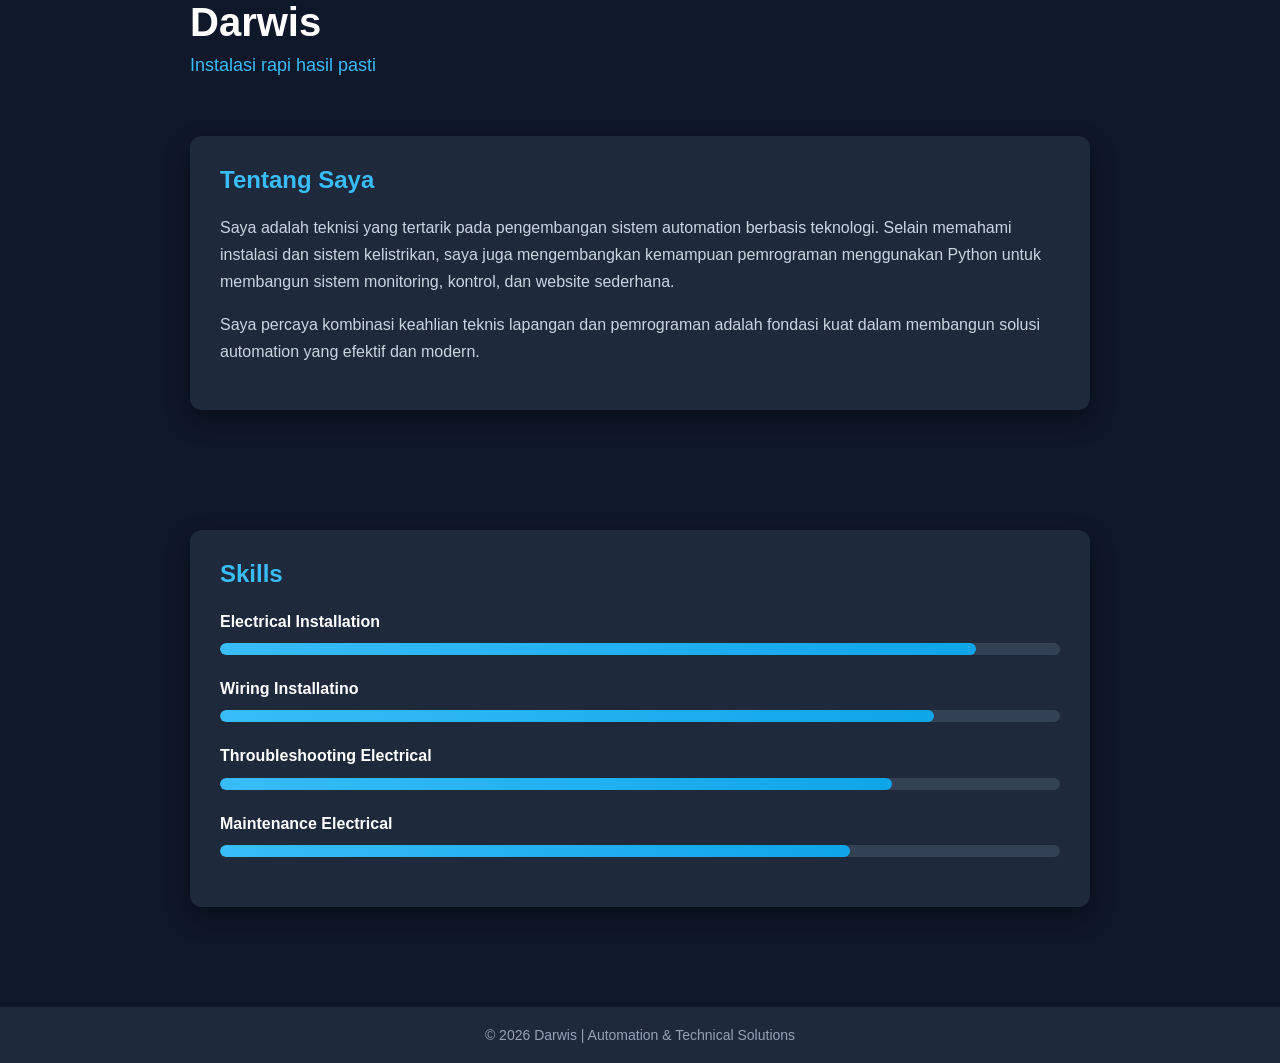
==== index.html @ 25fff792 "Portfolio pertama Darwis" ====
<!DOCTYPE html>
<html lang="id">
<head>
    <meta charset="UTF-8">
<meta name="viewport" content="width=device-width, initial-scale=1.0">
    <title>Profil Darwis</title>
    <link rel="stylesheet" href="css/style.css">
</head>
<body>

<header>
    <div class="container">
        <h1>Darwis</h1>
        <p class="tagline">Instalasi rapi hasil pasti</p>
    </div>
</header>

<section id="about">
    <div class="container card">
        <h2>Tentang Saya</h2>
        <p>
            Saya adalah teknisi yang tertarik pada pengembangan sistem automation berbasis teknologi.
            Selain memahami instalasi dan sistem kelistrikan, saya juga mengembangkan kemampuan
            pemrograman menggunakan Python untuk membangun sistem monitoring, kontrol,
            dan website sederhana.
        </p>
        <p>
            Saya percaya kombinasi keahlian teknis lapangan dan pemrograman adalah
            fondasi kuat dalam membangun solusi automation yang efektif dan modern.
        </p>
    </div>
</section>
<section id="skills">
    <div class="container card">
        <h2>Skills</h2>

        <div class="skill">
            <p>Electrical Installation</p>
            <div class="progress">
                <div class="progress-bar" data-width="90%"></div>
            </div>
        </div>

        <div class="skill">
            <p>Wiring Installatino</p>
            <div class="progress">
                <div class="progress-bar" data-width="85%"></div>
            </div>
        </div>

        <div class="skill">
            <p>Throubleshooting Electrical</p>
            <div class="progress">
                <div class="progress-bar" data-width="80%"></div>
            </div>
        </div>

        <div class="skill">
            <p>Maintenance Electrical</p>
            <div class="progress">
                <div class="progress-bar" data-width="75%"></div>
            </div>
        </div>

    </div>
</section>
<footer>
    <p>© 2026 Darwis | Automation & Technical Solutions</p>
</footer>
<script>
document.addEventListener("DOMContentLoaded", function () {
    const skillsSection = document.querySelector("#skills");
    const progressBars = document.querySelectorAll(".progress-bar");

    const observer = new IntersectionObserver(function (entries) {
        entries.forEach(entry => {
            if (entry.isIntersecting) {
                progressBars.forEach(bar => {
                    bar.style.width = bar.getAttribute("data-width");
                });
            }
        });
    }, { threshold: 0.5 });

    observer.observe(skillsSection);
});
</script>
</body>
</html>
---- css/style.css ----
* {
    margin: 0;
    padding: 0;
    box-sizing: border-box;
    font-family: Arial, Helvetica, sans-serif;
}

body {
    background-color: #0f172a;
    color: #ffffff;
}

/* Container */
.container {
    width: 92%;
    max-width: 900px;
    margin: auto;
}
}

/* Header */
header {
    padding: 60px 0;
    text-align: center;
    background: linear-gradient(135deg, #1e293b, #0f172a);
}

header h1 {
    font-size: 40px;
    margin-bottom: 10px;
}

.tagline {
    font-size: 18px;
    color: #38bdf8;
}

/* About Section */
#about {
    padding: 60px 0;
    display: flex;
    justify-content: center;
}

/* Card */
.card {
    background-color: #1e293b;
    padding: 30px;
    border-radius: 12px;
    box-shadow: 0 10px 25px rgba(0,0,0,0.4);
}

.card h2 {
    margin-bottom: 20px;
    color: #38bdf8;
}

.card p {
    line-height: 1.7;
    margin-bottom: 15px;
    color: #cbd5e1;
}

/* Footer */
footer {
    text-align: center;
    padding: 20px;
    background-color: #1e293b;
    margin-top: 40px;
    font-size: 14px;
    color: #94a3b8;
}
/* Skills Section */
#skills {
    padding: 60px 0;
    display: flex;
    justify-content: center;
}

.skill {
    margin-bottom: 20px;
}

.skill p {
    margin-bottom: 8px;
    font-weight: bold;
    color: #ffffff;
}

.progress {
    width: 100%;
    height: 12px;
    background-color: #334155;
    border-radius: 10px;
    overflow: hidden;
}

.progress-bar {
    width: 0;
    height: 100%;
    background: linear-gradient(90deg, #38bdf8, #0ea5e9);
    border-radius: 10px;
    transition: width 1.8s ease-in-out;
}
/* ========================= */
/* RESPONSIVE MOBILE DESIGN  */
/* ========================= */
@media (max-width: 768px) {

    header {
        padding: 40px 0;
    }

    header h1 {
        font-size: 28px;
    }

    .tagline {
        font-size: 14px;
    }

    .card {
        padding: 20px;
    }

    #about, #skills {
        padding: 40px 0;
    }

    .skill p {
        font-size: 14px;
    }

    .progress {
        height: 10px;
    }

    footer {
        font-size: 12px;
        padding: 15px;
    }
}
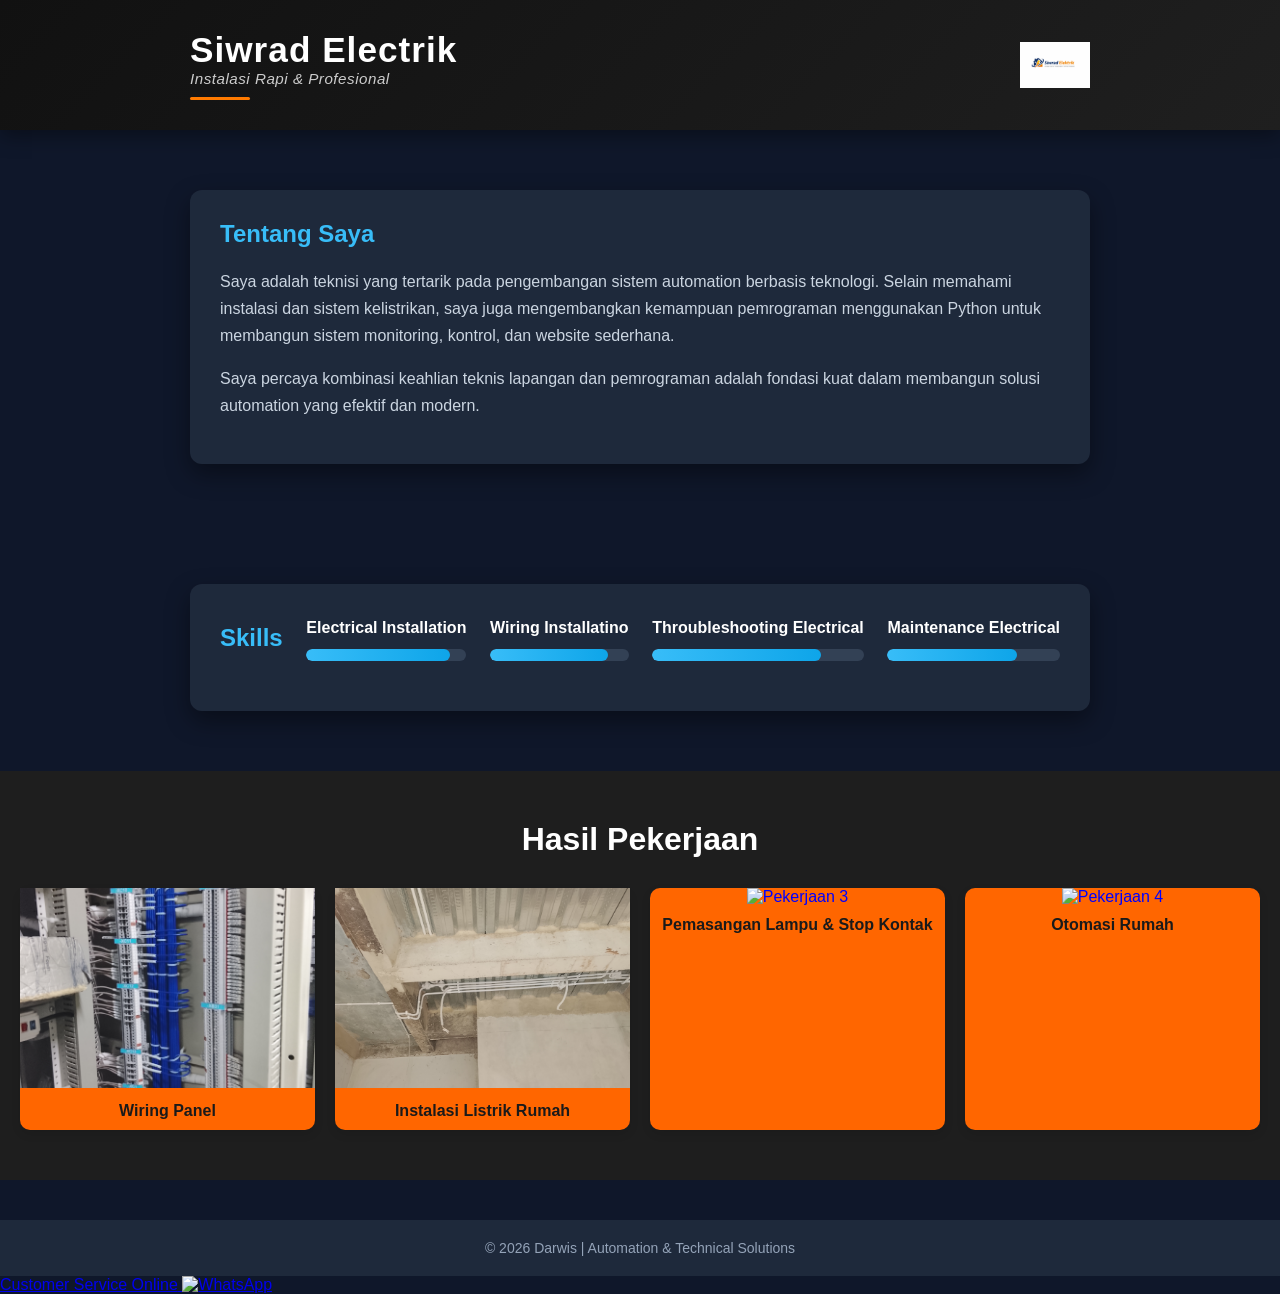
==== commit c6a36c3d: "Update premium website with gallery" ====
--- a/index.html
+++ b/index.html
@@ -9,12 +9,18 @@
 <body>
 
 <header>
-    <div class="container">
-        <h1>Darwis</h1>
-        <p class="tagline">Instalasi rapi hasil pasti</p>
+  <div class="container">
+    
+    <div class="header-text">
+      <h1>Siwrad Electrik</h1>
+      <p class="tagline">Instalasi Rapi & Profesional</p>
+      <div class="accent-line"></div>
     </div>
+
+    <img src="images/logo.png" alt="Siwrad Electrik Logo" class="logo">
+
+  </div>
 </header>
-
 <section id="about">
     <div class="container card">
         <h2>Tentang Saya</h2>
@@ -57,12 +63,32 @@
 
         <div class="skill">
             <p>Maintenance Electrical</p>
-            <div class="progress">
-                <div class="progress-bar" data-width="75%"></div>
+            <div class="progress">                <div class="progress-bar" data-width="75%"></div>
             </div>
         </div>
 
     </div>
+</section>
+<section id="portfolio">
+  <h2>Hasil Pekerjaan</h2>
+  <div class="portfolio-container">
+    <div class="portfolio-item">
+      <img src="images/IMG_20250921_104227.jpg" alt="Pekerjaan 1">
+      <p>Wiring Panel</p>
+    </div>
+    <div class="portfolio-item">
+      <img src="images/IMG_20251211_104713.jpg" alt="Pekerjaan 2">
+      <p>Instalasi Listrik Rumah</p>
+    </div>
+    <div class="portfolio-item">
+      <img src="images/pekerjaan3.jpg" alt="Pekerjaan 3">
+      <p>Pemasangan Lampu & Stop Kontak</p>
+    </div>
+    <div class="portfolio-item">
+      <img src="images/pekerjaan4.jpg" alt="Pekerjaan 4">
+      <p>Otomasi Rumah</p>
+    </div>
+  </div>
 </section>
 <footer>
     <p>© 2026 Darwis | Automation & Technical Solutions</p>
@@ -85,5 +111,17 @@
     observer.observe(skillsSection);
 });
 </script>
+<div class="wa-container">
+  <a href="https://wa.me/6285796432805?text=Halo%20Siwrad%20Electrik,%20saya%20ingin%20konsultasi"
+     target="_blank"
+     class="wa-float">
+     
+     <span class="wa-tooltip">Customer Service Online</span>
+     
+     <img src="https://cdn-icons-png.flaticon.com/512/733/733585.png"
+          alt="WhatsApp"
+          class="wa-icon">
+  </a>
+</div>
 </body>
 </html>
--- a/css/style.css
+++ b/css/style.css
@@ -131,7 +131,7 @@
         font-size: 14px;
     }
 
-    .progress {
+#1e1e1e#1e1e1e    .progress {
         height: 10px;
     }
 
@@ -140,3 +140,299 @@
         padding: 15px;
     }
 }
+#portfolio {
+  padding: 50px 20px;
+  text-align: center;
+  background-color: #1e1e1e;
+}
+
+#portfolio h2 {
+  font-size: 2rem;
+  margin-bottom: 30px;
+}
+
+.portfolio-container {
+  display: flex;
+  flex-wrap: wrap;
+  justify-content: center;
+  gap: 20px;
+}
+
+.portfolio-item {
+  flex: 1 1 250px;
+  max-width: 300px;
+  background: #ff6600;
+  border-radius: 10px;
+  box-shadow: 0 4px 10px rgba(0,0,0,0.1);
+  overflow: visible;
+  color: blue;
+  transition: transform 0.3s;
+}
+
+.portfolio-item:hover {
+  transform: translateY(-10px);
+}
+
+.portfolio-item img {
+  width: 100%;
+  height: 200px;
+  object-fit: cover;
+}
+
+.portfolio-item p {
+  padding: 10px;
+  font-weight: bold;
+  color: #1a1a1a;
+  text-align: center;
+}
+.container {
+  display: flex;
+  align-items: center;
+  justify-content: space-between; /* teks kiri, logo kanan */
+}
+
+.logo {
+  width: 100px;
+  height: auto;
+}
+.logo {
+  order: 2;   /* pindahkan logo ke kanan */
+}
+
+.header-text {
+  order: 1;
+}
+
+.container {
+  display: flex;
+  align-items: center;
+  justify-content: space-between;
+}
+header {
+  background: #222;
+  color: white;
+  padding: 15px 30px;
+}
+
+.header-text h1 {
+  margin: 0;
+}
+
+.header-text p {
+  margin: 0;
+  color: #ccc;
+}
+.container {
+  display: flex;
+  align-items: center;
+  justify-content: space-between;
+}
+
+.header-text {
+  display: flex;
+  flex-direction: column; /* supaya h1 dan tagline vertikal */
+}
+
+.header-text h1 {
+  margin: 0;
+}
+
+.tagline {
+  margin: 0;
+  font-size: 0.9rem;
+  color: #ccc;
+}
+
+.logo {
+  width: 60px;
+  height: auto;
+}
+/* =========================
+   PREMIUM HEADER DESIGN
+   ========================= */
+
+header {
+  background: linear-gradient(135deg, #111111, #1f1f1f);
+  color: #ffffff;
+  padding: 30px 50px;
+  box-shadow: 0 5px 20px rgba(0,0,0,0.4);
+}
+
+/* Container layout */
+.container {
+  display: flex;
+  align-items: center;
+  justify-content: space-between;
+  flex-wrap: wrap;
+}
+
+/* Text area */
+.header-text {
+  display: flex;
+  flex-direction: column;
+}
+
+/* Nama besar premium */
+.header-text h1 {
+  margin: 0;
+  font-size: 2.2rem;
+  font-weight: 700;
+  letter-spacing: 1px;
+}
+
+/* Tagline kecil & elegan */
+.tagline {
+  margin-top: 6px;
+  font-size: 0.95rem;
+  font-style: italic;
+  color: #bbbbbb;
+  letter-spacing: 0.5px;
+}
+
+/* Garis aksen elektrik */
+.accent-line {
+  width: 60px;
+  height: 3px;
+  margin-top: 10px;
+  background: #ff7a00;
+  border-radius: 5px;
+}
+
+/* Logo */
+.logo {
+  width: 70px;
+  height: auto;
+  transition: transform 0.3s ease;
+}
+
+/* Hover effect premium */
+.logo:hover {
+  transform: scale(1.08);
+}
+
+/* =========================
+   RESPONSIVE MOBILE
+   ========================= */
+
+@media screen and (max-width: 768px) {
+  .container {
+    flex-direction: column;
+    text-align: center;
+    gap: 15px;
+  }
+
+  .logo {
+    width: 75px;
+  }
+
+  .header-text h1 {
+    font-size: 1.8rem;
+  }
+
+  .accent-line {
+    margin: 10px auto 0 auto;
+  }
+
+section {
+  display: block;
+}
+
+/* =========================
+   FLOATING WHATSAPP BUTTON
+   ========================= */
+
+.wa-float {
+  position: fixed;
+  width: 60px;
+  height: 60px;
+  bottom: 25px;
+  right: 25px;
+  background: #25D366;
+  border-radius: 50%;
+  display: flex;
+  align-items: center;
+  justify-content: center;
+  box-shadow: 0 8px 20px rgba(0,0,0,0.4);
+  transition: all 0.3s ease;
+  z-index: 999;
+}
+
+.wa-icon {
+  width: 30px;
+  height: 30px;
+}
+
+.wa-float:hover {
+  transform: scale(1.1);
+  box-shadow: 0 10px 25px rgba(0,0,0,0.6);
+}
+/* =========================
+   PREMIUM WHATSAPP FLOAT
+   ========================= */
+
+.wa-container {
+  position: fixed;
+  bottom: 25px;
+  right: 25px;
+  z-index: 999;
+}
+
+.wa-float {
+  position: relative;
+  width: 65px;
+  height: 65px;
+  background: #25D366;
+  border-radius: 50%;
+  display: flex;
+  align-items: center;
+  justify-content: center;
+  box-shadow: 0 10px 25px rgba(0,0,0,0.4);
+  transition: all 0.3s ease;
+  animation: pulse 2s infinite;
+}
+
+/* Icon */
+.wa-icon {
+  width: 32px;
+  height: 32px;
+}
+
+/* Tooltip */
+.wa-tooltip {
+  position: absolute;
+  right: 80px;
+  background: #1e1e1e;
+  color: #fff;
+  padding: 8px 14px;
+  border-radius: 20px;
+  font-size: 0.8rem;
+  white-space: nowrap;
+  opacity: 0;
+  transform: translateY(5px);
+  transition: 0.3s;
+}
+
+/* Show tooltip on hover */
+.wa-float:hover .wa-tooltip {
+  opacity: 1;
+  transform: translateY(0);
+}
+
+/* Hover effect */
+.wa-float:hover {
+  transform: scale(1.1);
+  box-shadow: 0 15px 35px rgba(0,0,0,0.6);
+}
+
+/* Pulse Animation */
+@keyframes pulse {
+  0% {
+    box-shadow: 0 0 0 0 rgba(37,211,102, 0.6);
+  }
+  70% {
+    box-shadow: 0 0 0 15px rgba(37,211,102, 0);
+  }
+  100% {
+    box-shadow: 0 0 0 0 rgba(37,211,102, 0);
+  }
+}
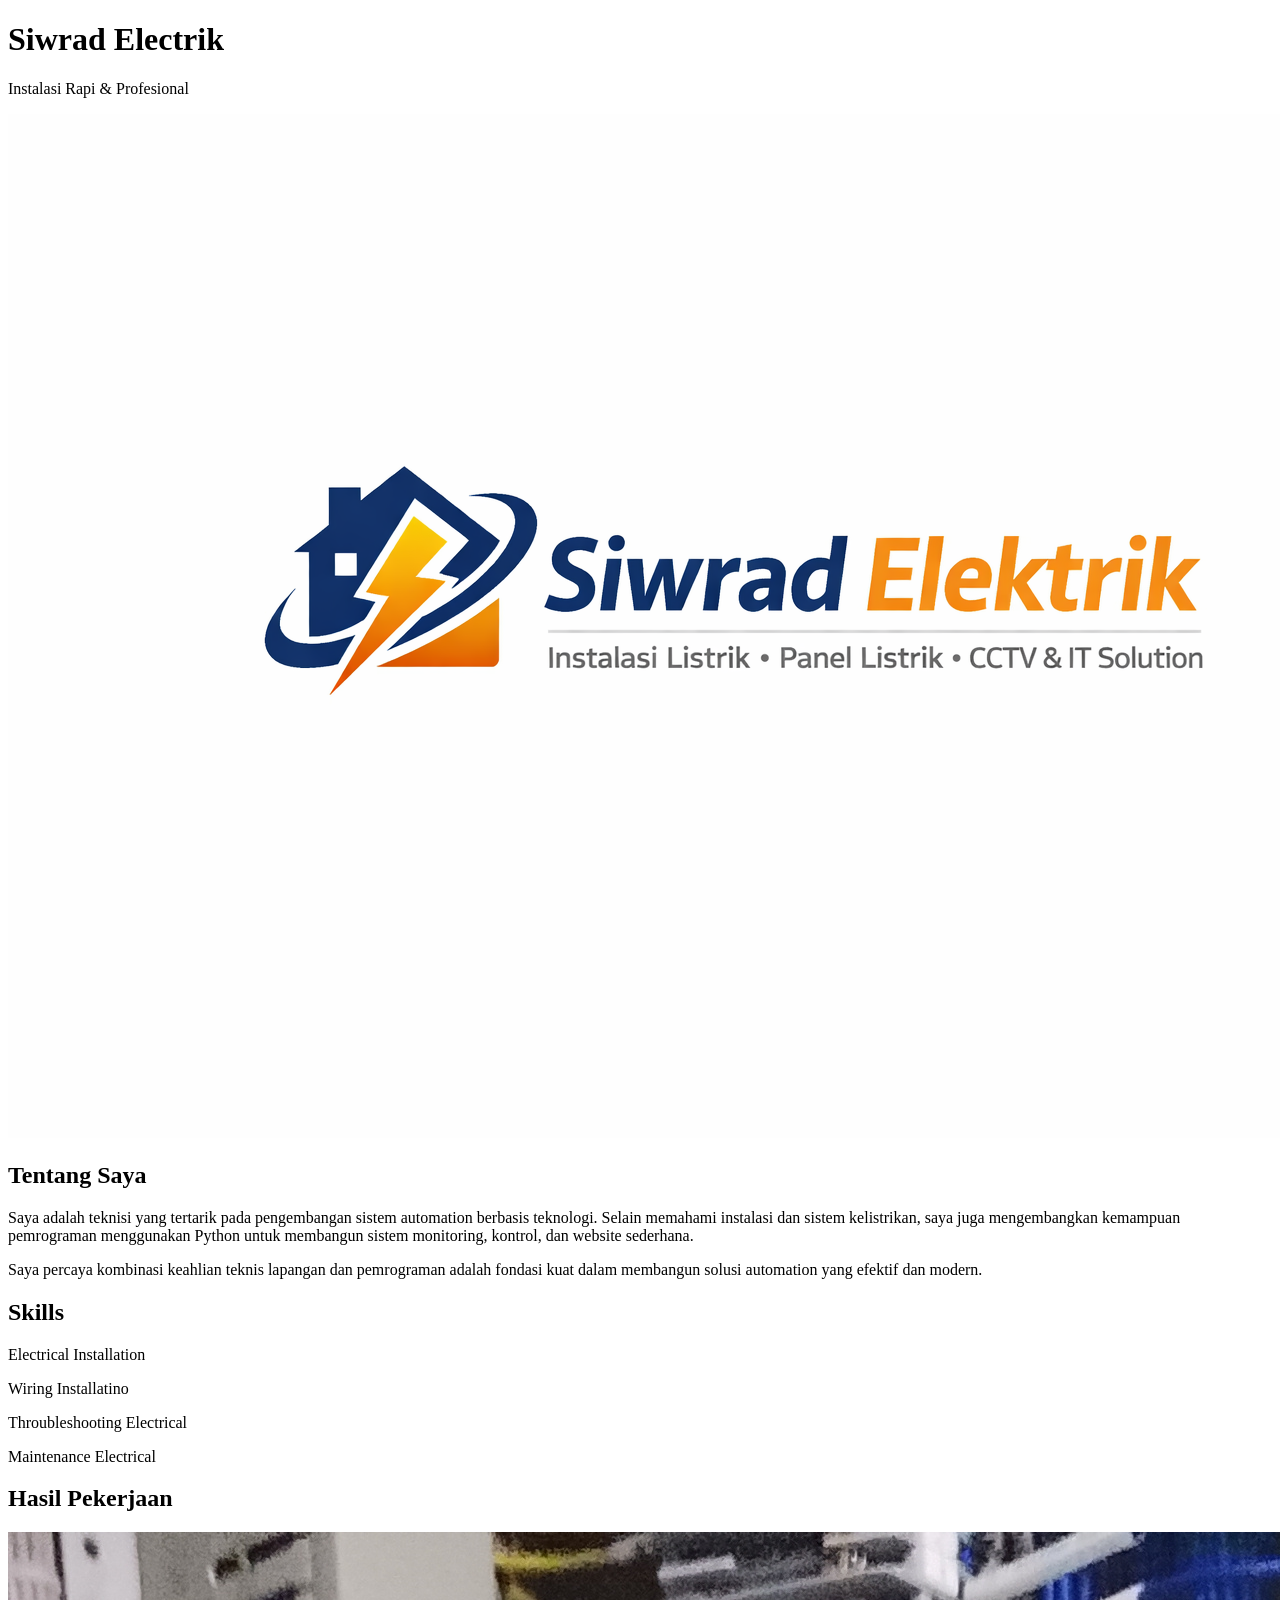
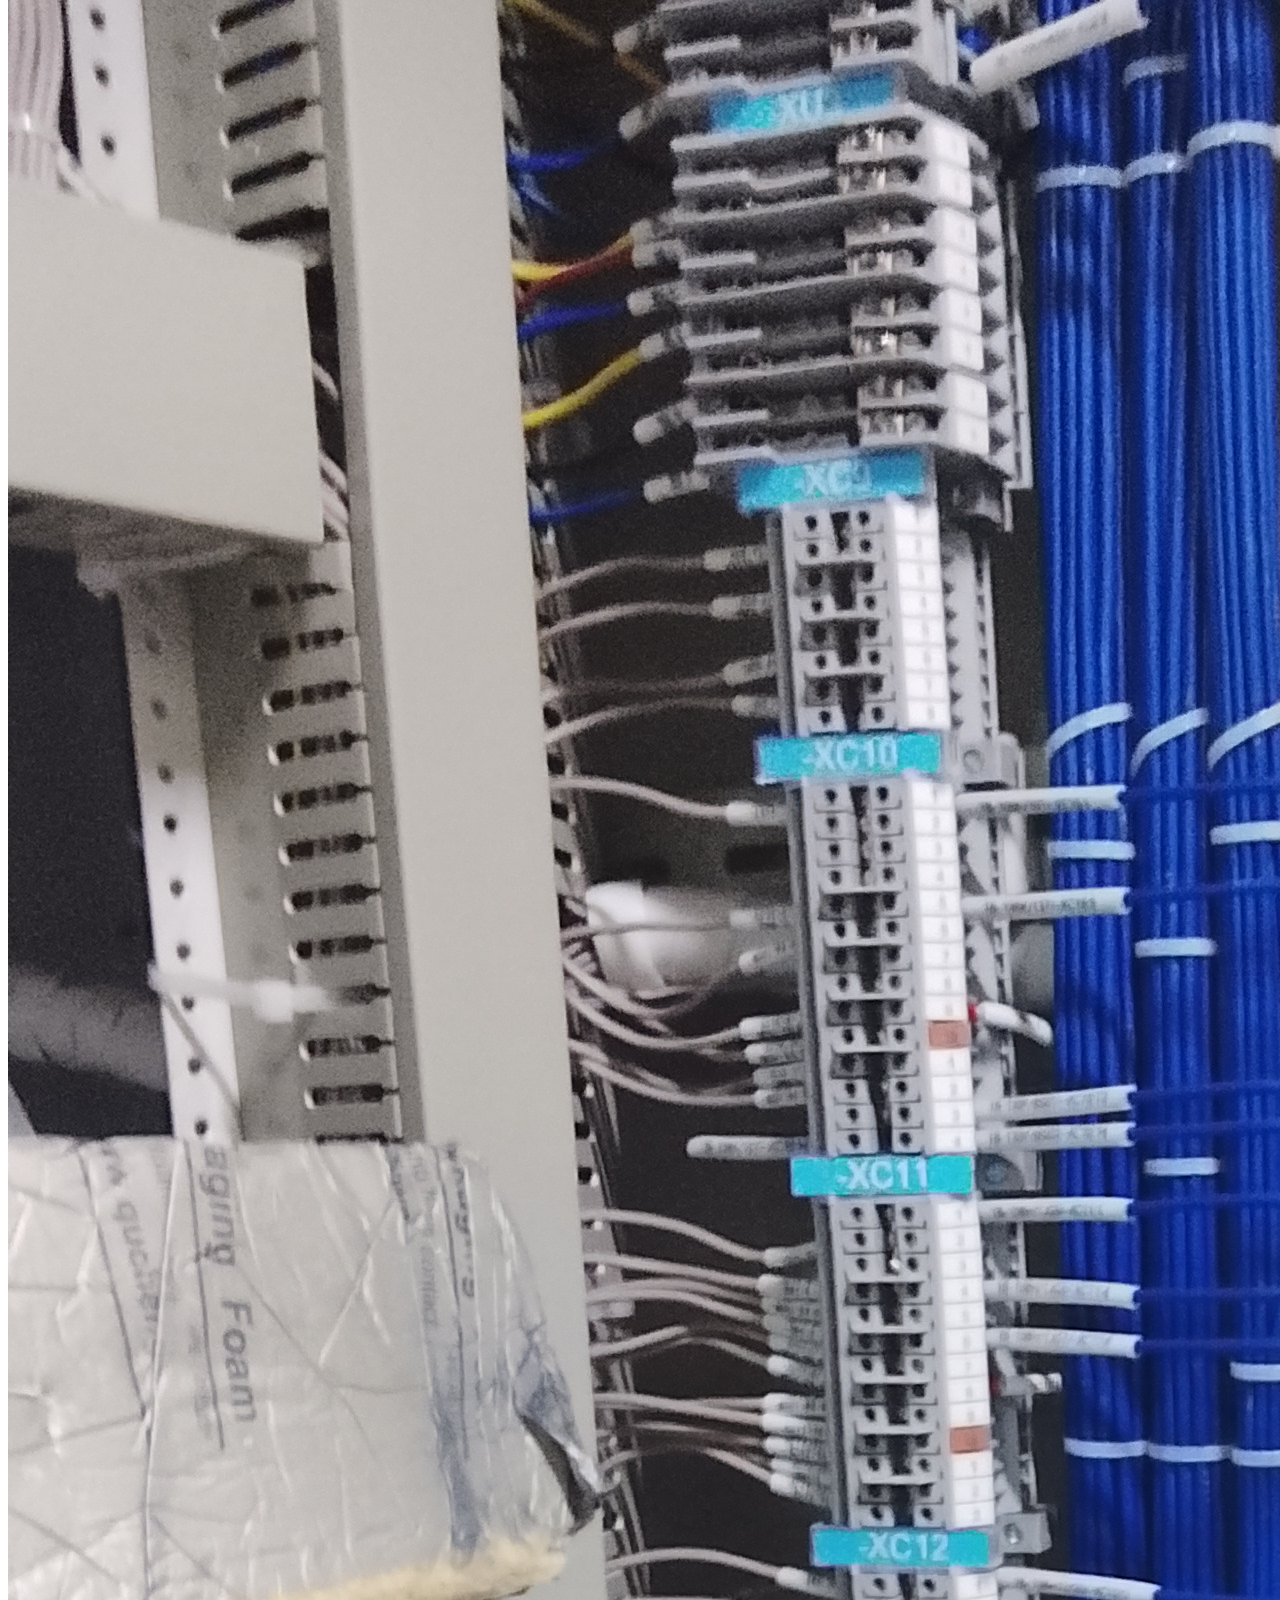
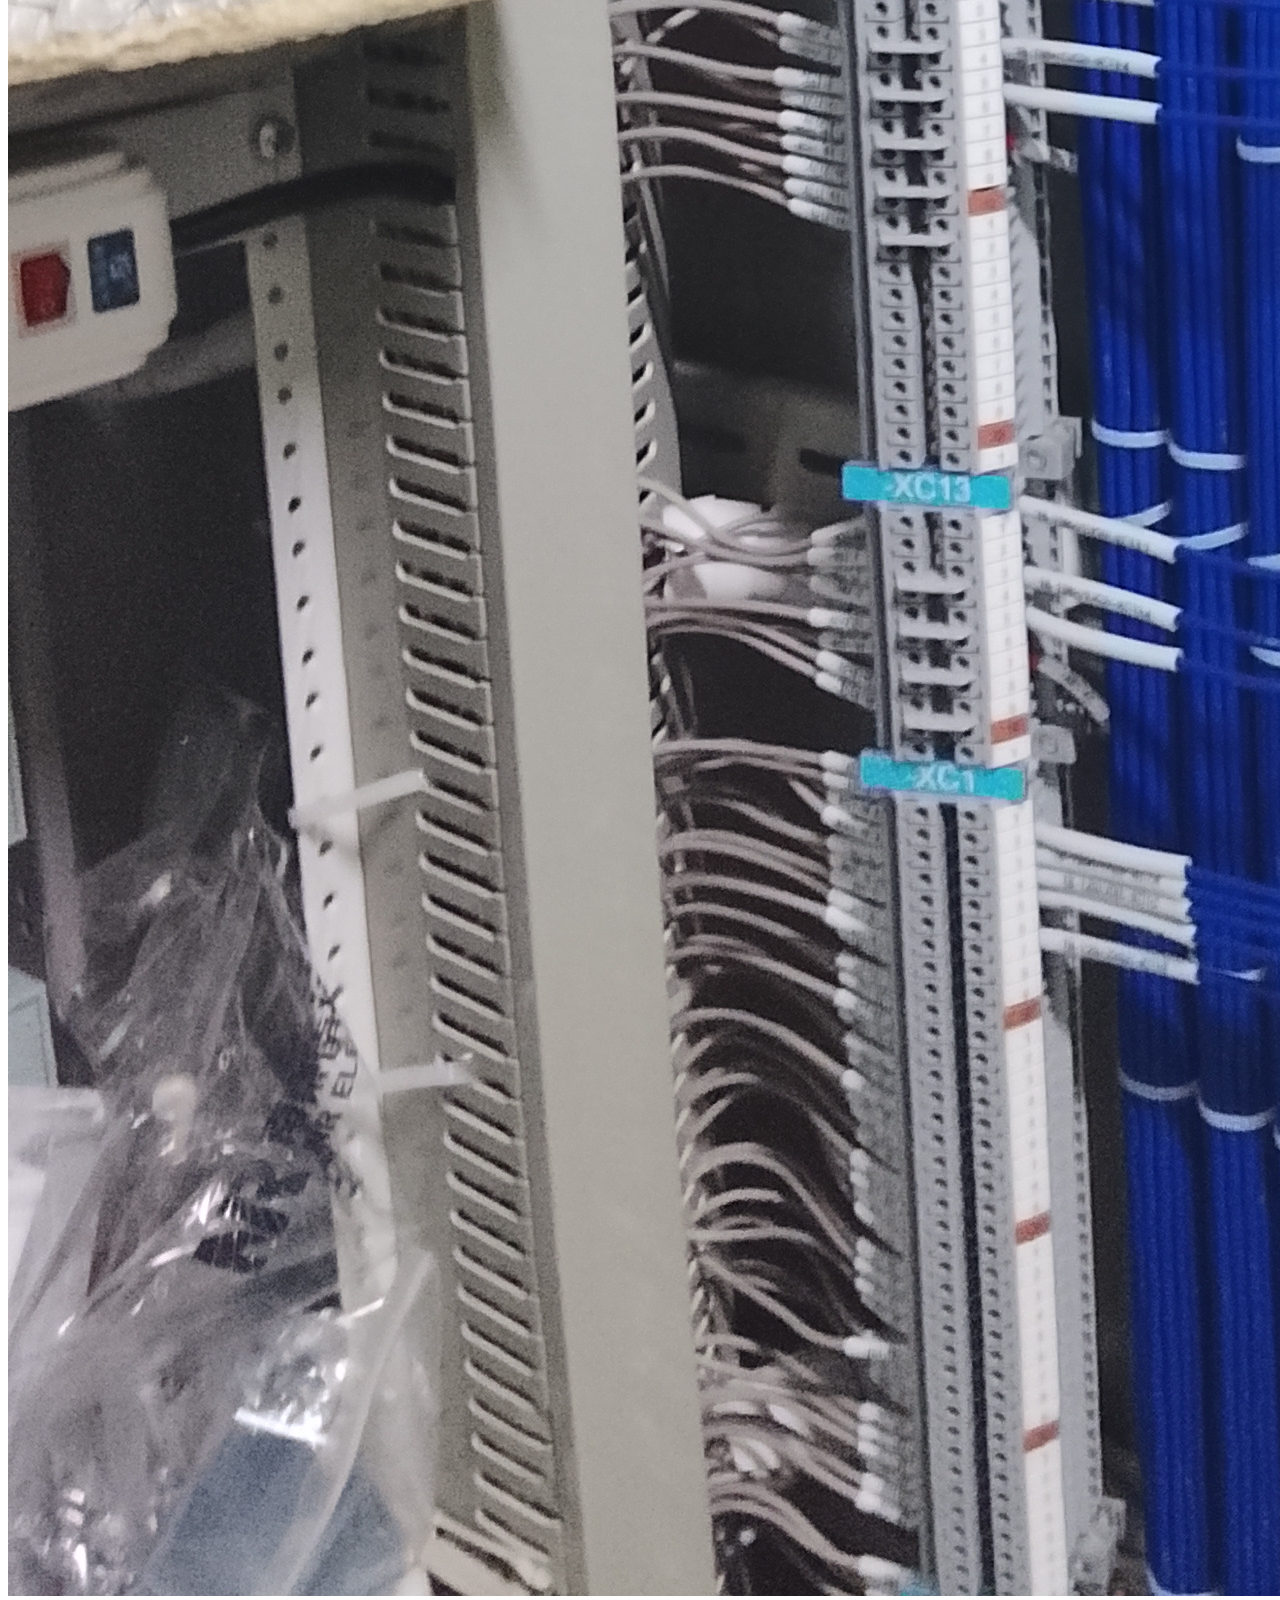
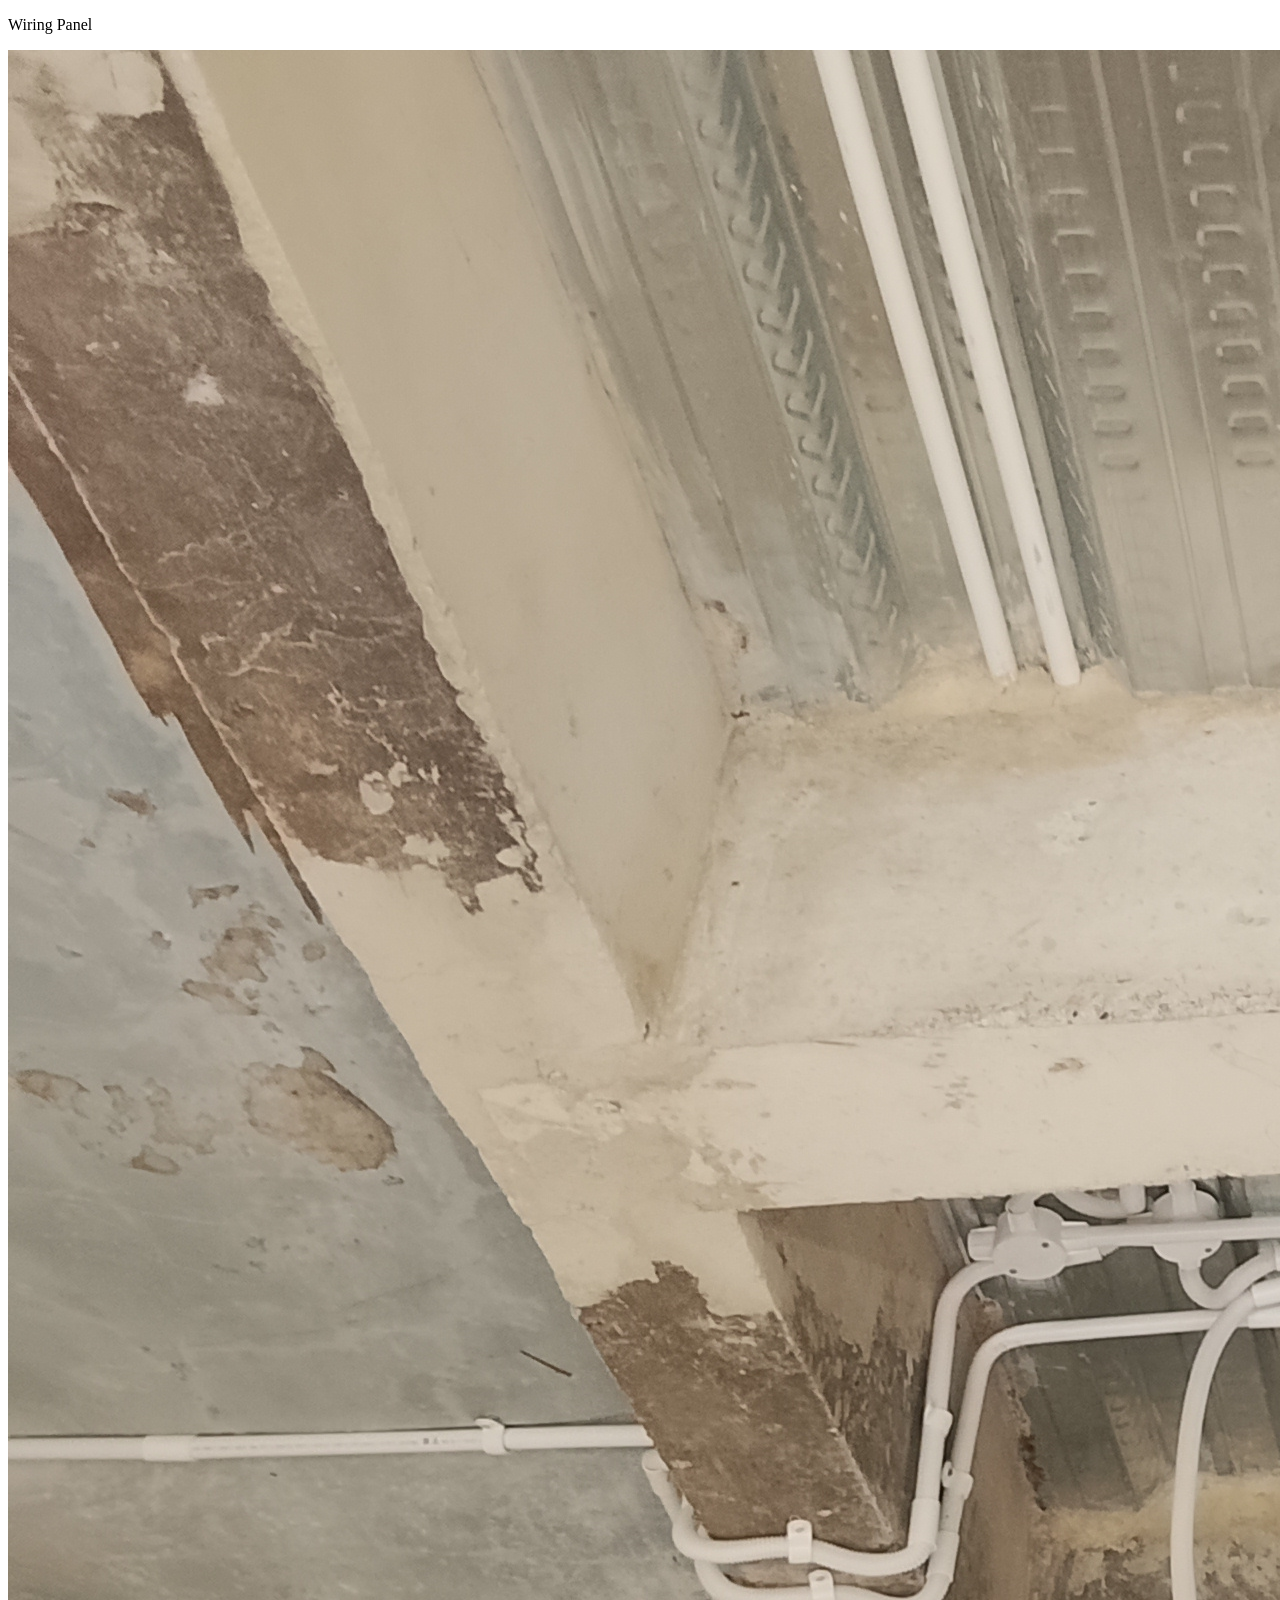
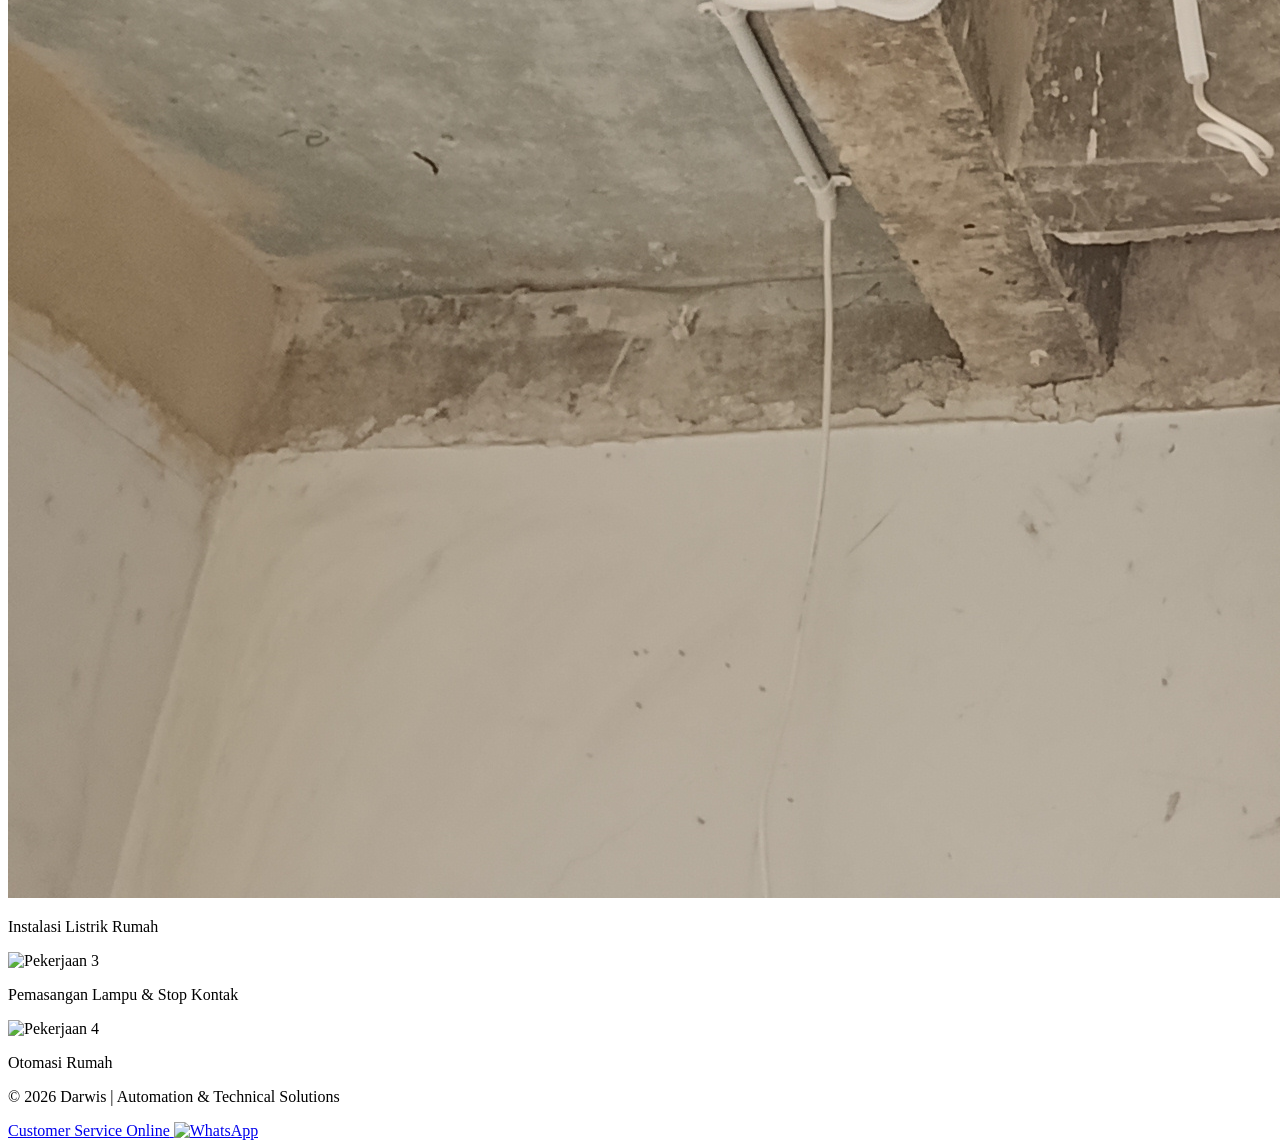
==== commit f3cf967b: "Add google verification" ====
--- a/index.html
+++ b/index.html
@@ -1,10 +1,11 @@
 <!DOCTYPE html>
 <html lang="id">
 <head>
-    <meta charset="UTF-8">
-<meta name="viewport" content="width=device-width, initial-scale=1.0">
-    <title>Profil Darwis</title>
-    <link rel="stylesheet" href="css/style.css">
+  <meta charset="UTF-8">
+  <title>Siwrad Electrik</title>
+
+  <meta name="google-site-verification" content="ABCD1234XYZ" />
+
 </head>
 <body>
 
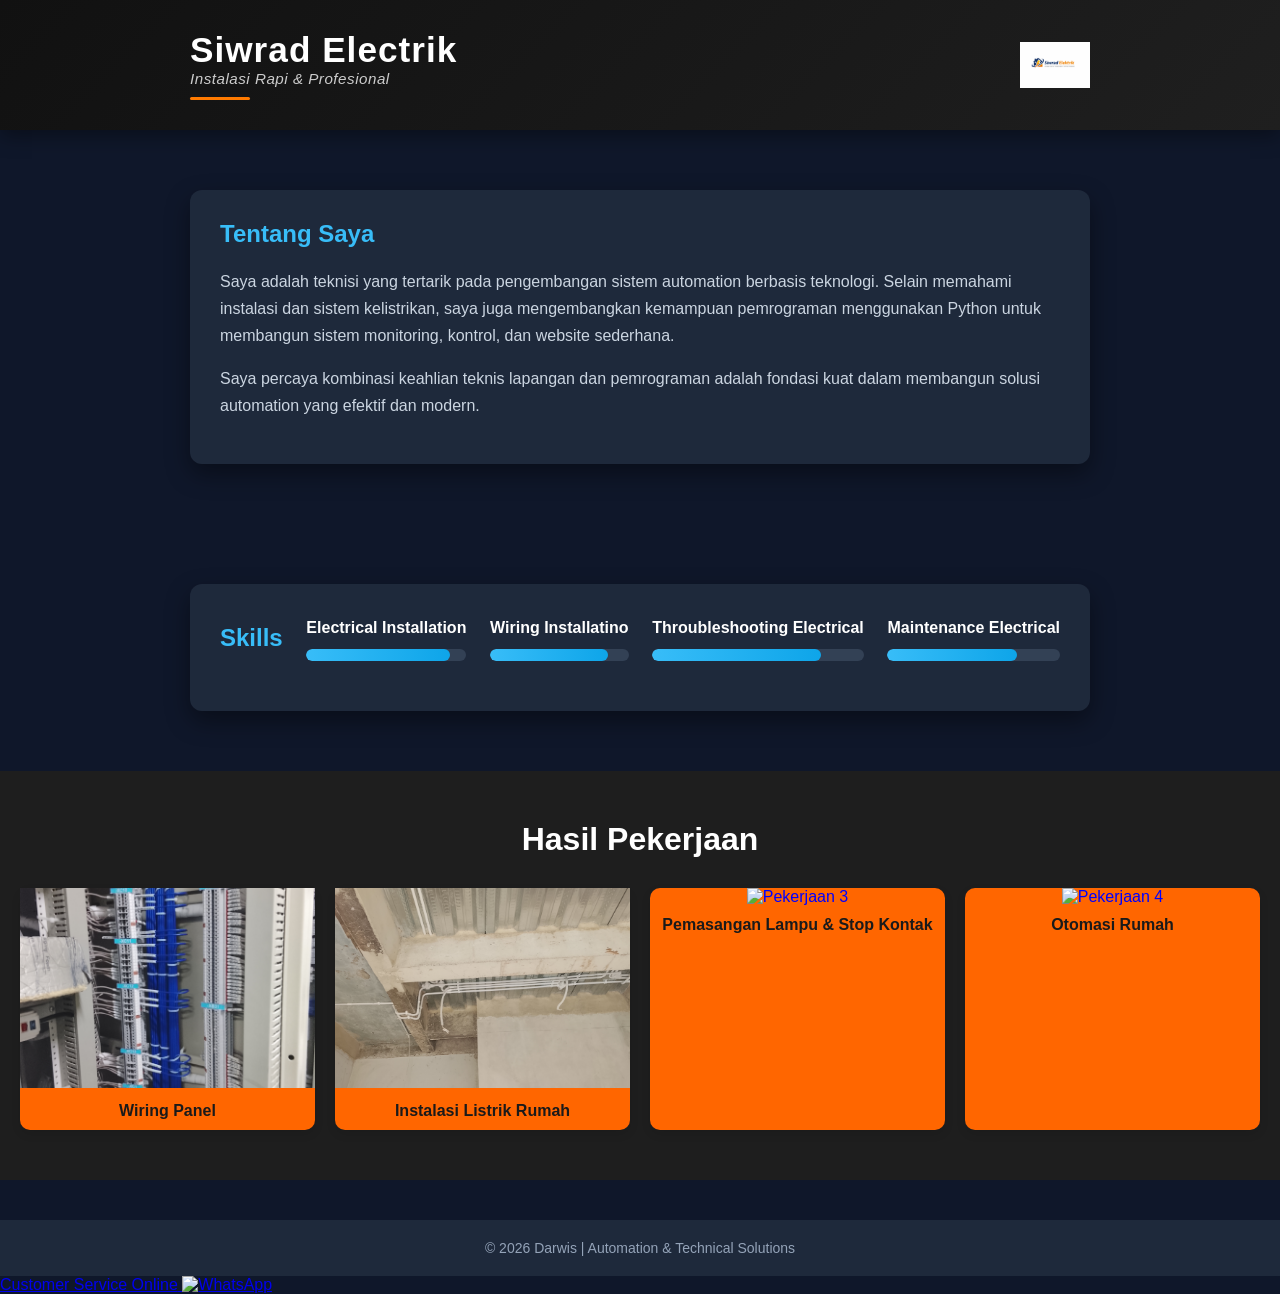
==== commit 375ebf44: "Update premium full version" ====
--- a/index.html
+++ b/index.html
@@ -1,11 +1,29 @@
 <!DOCTYPE html>
 <html lang="id">
 <head>
+  <!-- Meta dasar -->
   <meta charset="UTF-8">
-  <title>Siwrad Electrik</title>
+  <meta name="viewport" content="width=device-width, initial-scale=1.0">
+  <meta name="description" content="Siwrad Electrik - Instalasi listrik rapi dan profesional, hasil pekerjaan berkualitas.">
+  <meta name="keywords" content="Siwrad Electrik, Instalasi Listrik, Proyek Listrik, Profesional, Rapi">
+  <meta name="author" content="Darwis">
 
-  <meta name="google-site-verification" content="ABCD1234XYZ" />
+  <!-- Judul Website -->
+  <title>Siwrad Electrik - Instalasi Listrik Profesional</title>
 
+  <!-- Favicon -->
+  <link rel="icon" type="image/png" href="images/logo.png">
+
+  <!-- CSS Utama -->
+  <link rel="stylesheet" href="css/style.css">
+
+  <!-- Google Fonts (opsional, untuk tampilan premium) -->
+  <link rel="preconnect" href="https://fonts.googleapis.com">
+  <link rel="preconnect" href="https://fonts.gstatic.com" crossorigin>
+  <link href="https://fonts.googleapis.com/css2?family=Roboto:ital,wght@0,400;0,700;1,400&display=swap" rel="stylesheet">
+
+  <!-- FontAwesome (opsional, untuk ikon premium) -->
+  <script src="https://kit.fontawesome.com/a076d05399.js" crossorigin="anonymous"></script>
 </head>
 <body>
 
--- a/css/style.css
+++ b/css/style.css
@@ -0,0 +1,438 @@
+* {
+    margin: 0;
+    padding: 0;
+    box-sizing: border-box;
+    font-family: Arial, Helvetica, sans-serif;
+}
+
+body {
+    background-color: #0f172a;
+    color: #ffffff;
+}
+
+/* Container */
+.container {
+    width: 92%;
+    max-width: 900px;
+    margin: auto;
+}
+}
+
+/* Header */
+header {
+    padding: 60px 0;
+    text-align: center;
+    background: linear-gradient(135deg, #1e293b, #0f172a);
+}
+
+header h1 {
+    font-size: 40px;
+    margin-bottom: 10px;
+}
+
+.tagline {
+    font-size: 18px;
+    color: #38bdf8;
+}
+
+/* About Section */
+#about {
+    padding: 60px 0;
+    display: flex;
+    justify-content: center;
+}
+
+/* Card */
+.card {
+    background-color: #1e293b;
+    padding: 30px;
+    border-radius: 12px;
+    box-shadow: 0 10px 25px rgba(0,0,0,0.4);
+}
+
+.card h2 {
+    margin-bottom: 20px;
+    color: #38bdf8;
+}
+
+.card p {
+    line-height: 1.7;
+    margin-bottom: 15px;
+    color: #cbd5e1;
+}
+
+/* Footer */
+footer {
+    text-align: center;
+    padding: 20px;
+    background-color: #1e293b;
+    margin-top: 40px;
+    font-size: 14px;
+    color: #94a3b8;
+}
+/* Skills Section */
+#skills {
+    padding: 60px 0;
+    display: flex;
+    justify-content: center;
+}
+
+.skill {
+    margin-bottom: 20px;
+}
+
+.skill p {
+    margin-bottom: 8px;
+    font-weight: bold;
+    color: #ffffff;
+}
+
+.progress {
+    width: 100%;
+    height: 12px;
+    background-color: #334155;
+    border-radius: 10px;
+    overflow: hidden;
+}
+
+.progress-bar {
+    width: 0;
+    height: 100%;
+    background: linear-gradient(90deg, #38bdf8, #0ea5e9);
+    border-radius: 10px;
+    transition: width 1.8s ease-in-out;
+}
+/* ========================= */
+/* RESPONSIVE MOBILE DESIGN  */
+/* ========================= */
+@media (max-width: 768px) {
+
+    header {
+        padding: 40px 0;
+    }
+
+    header h1 {
+        font-size: 28px;
+    }
+
+    .tagline {
+        font-size: 14px;
+    }
+
+    .card {
+        padding: 20px;
+    }
+
+    #about, #skills {
+        padding: 40px 0;
+    }
+
+    .skill p {
+        font-size: 14px;
+    }
+
+#1e1e1e#1e1e1e    .progress {
+        height: 10px;
+    }
+
+    footer {
+        font-size: 12px;
+        padding: 15px;
+    }
+}
+#portfolio {
+  padding: 50px 20px;
+  text-align: center;
+  background-color: #1e1e1e;
+}
+
+#portfolio h2 {
+  font-size: 2rem;
+  margin-bottom: 30px;
+}
+
+.portfolio-container {
+  display: flex;
+  flex-wrap: wrap;
+  justify-content: center;
+  gap: 20px;
+}
+
+.portfolio-item {
+  flex: 1 1 250px;
+  max-width: 300px;
+  background: #ff6600;
+  border-radius: 10px;
+  box-shadow: 0 4px 10px rgba(0,0,0,0.1);
+  overflow: visible;
+  color: blue;
+  transition: transform 0.3s;
+}
+
+.portfolio-item:hover {
+  transform: translateY(-10px);
+}
+
+.portfolio-item img {
+  width: 100%;
+  height: 200px;
+  object-fit: cover;
+}
+
+.portfolio-item p {
+  padding: 10px;
+  font-weight: bold;
+  color: #1a1a1a;
+  text-align: center;
+}
+.container {
+  display: flex;
+  align-items: center;
+  justify-content: space-between; /* teks kiri, logo kanan */
+}
+
+.logo {
+  width: 100px;
+  height: auto;
+}
+.logo {
+  order: 2;   /* pindahkan logo ke kanan */
+}
+
+.header-text {
+  order: 1;
+}
+
+.container {
+  display: flex;
+  align-items: center;
+  justify-content: space-between;
+}
+header {
+  background: #222;
+  color: white;
+  padding: 15px 30px;
+}
+
+.header-text h1 {
+  margin: 0;
+}
+
+.header-text p {
+  margin: 0;
+  color: #ccc;
+}
+.container {
+  display: flex;
+  align-items: center;
+  justify-content: space-between;
+}
+
+.header-text {
+  display: flex;
+  flex-direction: column; /* supaya h1 dan tagline vertikal */
+}
+
+.header-text h1 {
+  margin: 0;
+}
+
+.tagline {
+  margin: 0;
+  font-size: 0.9rem;
+  color: #ccc;
+}
+
+.logo {
+  width: 60px;
+  height: auto;
+}
+/* =========================
+   PREMIUM HEADER DESIGN
+   ========================= */
+
+header {
+  background: linear-gradient(135deg, #111111, #1f1f1f);
+  color: #ffffff;
+  padding: 30px 50px;
+  box-shadow: 0 5px 20px rgba(0,0,0,0.4);
+}
+
+/* Container layout */
+.container {
+  display: flex;
+  align-items: center;
+  justify-content: space-between;
+  flex-wrap: wrap;
+}
+
+/* Text area */
+.header-text {
+  display: flex;
+  flex-direction: column;
+}
+
+/* Nama besar premium */
+.header-text h1 {
+  margin: 0;
+  font-size: 2.2rem;
+  font-weight: 700;
+  letter-spacing: 1px;
+}
+
+/* Tagline kecil & elegan */
+.tagline {
+  margin-top: 6px;
+  font-size: 0.95rem;
+  font-style: italic;
+  color: #bbbbbb;
+  letter-spacing: 0.5px;
+}
+
+/* Garis aksen elektrik */
+.accent-line {
+  width: 60px;
+  height: 3px;
+  margin-top: 10px;
+  background: #ff7a00;
+  border-radius: 5px;
+}
+
+/* Logo */
+.logo {
+  width: 70px;
+  height: auto;
+  transition: transform 0.3s ease;
+}
+
+/* Hover effect premium */
+.logo:hover {
+  transform: scale(1.08);
+}
+
+/* =========================
+   RESPONSIVE MOBILE
+   ========================= */
+
+@media screen and (max-width: 768px) {
+  .container {
+    flex-direction: column;
+    text-align: center;
+    gap: 15px;
+  }
+
+  .logo {
+    width: 75px;
+  }
+
+  .header-text h1 {
+    font-size: 1.8rem;
+  }
+
+  .accent-line {
+    margin: 10px auto 0 auto;
+  }
+
+section {
+  display: block;
+}
+
+/* =========================
+   FLOATING WHATSAPP BUTTON
+   ========================= */
+
+.wa-float {
+  position: fixed;
+  width: 60px;
+  height: 60px;
+  bottom: 25px;
+  right: 25px;
+  background: #25D366;
+  border-radius: 50%;
+  display: flex;
+  align-items: center;
+  justify-content: center;
+  box-shadow: 0 8px 20px rgba(0,0,0,0.4);
+  transition: all 0.3s ease;
+  z-index: 999;
+}
+
+.wa-icon {
+  width: 30px;
+  height: 30px;
+}
+
+.wa-float:hover {
+  transform: scale(1.1);
+  box-shadow: 0 10px 25px rgba(0,0,0,0.6);
+}
+/* =========================
+   PREMIUM WHATSAPP FLOAT
+   ========================= */
+
+.wa-container {
+  position: fixed;
+  bottom: 25px;
+  right: 25px;
+  z-index: 999;
+}
+
+.wa-float {
+  position: relative;
+  width: 65px;
+  height: 65px;
+  background: #25D366;
+  border-radius: 50%;
+  display: flex;
+  align-items: center;
+  justify-content: center;
+  box-shadow: 0 10px 25px rgba(0,0,0,0.4);
+  transition: all 0.3s ease;
+  animation: pulse 2s infinite;
+}
+
+/* Icon */
+.wa-icon {
+  width: 32px;
+  height: 32px;
+}
+
+/* Tooltip */
+.wa-tooltip {
+  position: absolute;
+  right: 80px;
+  background: #1e1e1e;
+  color: #fff;
+  padding: 8px 14px;
+  border-radius: 20px;
+  font-size: 0.8rem;
+  white-space: nowrap;
+  opacity: 0;
+  transform: translateY(5px);
+  transition: 0.3s;
+}
+
+/* Show tooltip on hover */
+.wa-float:hover .wa-tooltip {
+  opacity: 1;
+  transform: translateY(0);
+}
+
+/* Hover effect */
+.wa-float:hover {
+  transform: scale(1.1);
+  box-shadow: 0 15px 35px rgba(0,0,0,0.6);
+}
+
+/* Pulse Animation */
+@keyframes pulse {
+  0% {
+    box-shadow: 0 0 0 0 rgba(37,211,102, 0.6);
+  }
+  70% {
+    box-shadow: 0 0 0 15px rgba(37,211,102, 0);
+  }
+  100% {
+    box-shadow: 0 0 0 0 rgba(37,211,102, 0);
+  }
+}
